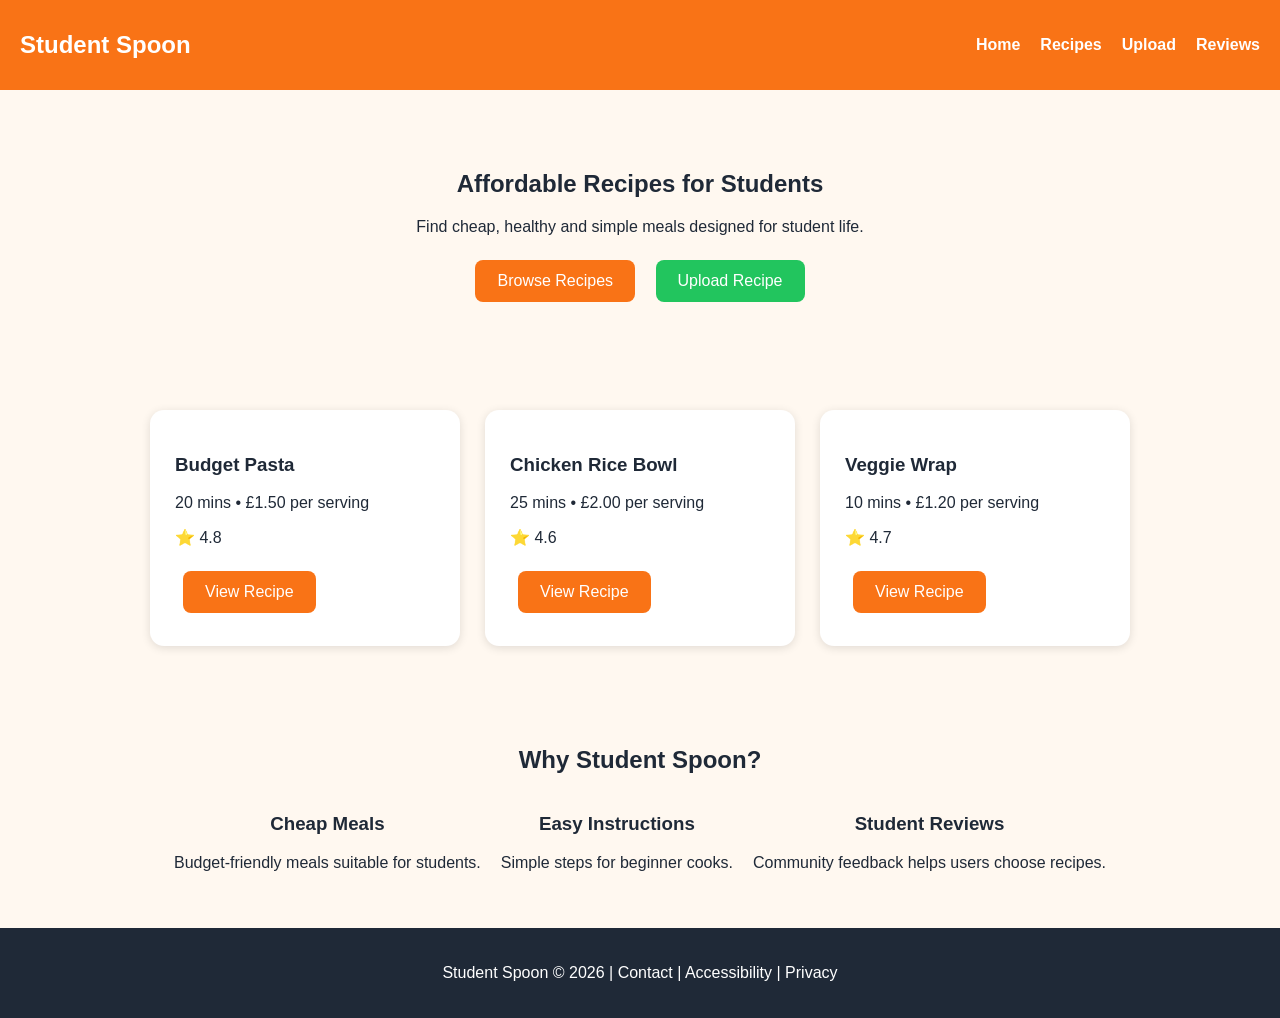
==== index.html @ 3d2a38bd "Rename homepage to lowercase index" ====
<!DOCTYPE html>
<html lang="en">
<head>
<!-- Basic responsive page setup -->
<meta charset="UTF-8">
<meta name="viewport" content="width=device-width, initial-scale=1.0">
<title>Student Spoon | Home</title>
<!-- External CSS and JavaScript files -->
<link rel="stylesheet" href="style.css">
<script src="script.js" defer></script>
</head>
<body>
<header>
<!-- Main navigation used across all pages -->
<nav class="navbar">
<h1 class="logo">Student Spoon</h1>
<ul class="nav-links">
<li><a href="index.html">Home</a></li>
<li><a href="recipes.html">Recipes</a></li>
<li><a href="upload.html">Upload</a></li>
<li><a href="reviews.html">Reviews</a></li>
</ul>
</nav>
</header>
<!-- Hero section introduces the website -->
<section class="hero">
<h2>Affordable Recipes for Students</h2>
<p>Find cheap, healthy and simple meals designed for student life.</p>
<div class="button-group">
<a href="recipes.html" class="btn">Browse Recipes</a>
<a href="upload.html" class="btn secondary">Upload Recipe</a>
</div>
</section>
<!-- Featured recipe cards -->
<section class="recipes">
<div class="card">
<h3>Budget Pasta</h3>
<p>20 mins • £1.50 per serving</p>
<p>⭐ 4.8</p>
<a href="recipes.html" class="small-btn">View Recipe</a>
</div>
<div class="card">
<h3>Chicken Rice Bowl</h3>
<p>25 mins • £2.00 per serving</p>
<p>⭐ 4.6</p>
<a href="recipes.html" class="small-btn">View Recipe</a>
</div>
<div class="card">
<h3>Veggie Wrap</h3>
<p>10 mins • £1.20 per serving</p>
<p>⭐ 4.7</p>
<a href="recipes.html" class="small-btn">View Recipe</a>
</div>
</section>
<!-- Benefits section -->
<section class="why-section">
<h2>Why Student Spoon?</h2>
<div class="benefits">
<div>
<h3>Cheap Meals</h3>
<p>Budget-friendly meals suitable for students.</p>
</div>
<div>
<h3>Easy Instructions</h3>
<p>Simple steps for beginner cooks.</p>
</div>
<div>
<h3>Student Reviews</h3>
<p>Community feedback helps users choose recipes.</p>
</div>
</div>
</section>
<footer>
<p>Student Spoon © 2026 | Contact | Accessibility | Privacy</p>
</footer>
</body>
</html>
---- style.css ----
/* Global styling for the whole website */

body {

    font-family: Arial, sans-serif;

    margin: 0;

    background: #FFF8F0;

    color: #1F2937;

}

/* Navigation bar styling */

.navbar {

    display: flex;

    justify-content: space-between;

    align-items: center;

    background: #F97316;

    color: white;

    padding: 20px;

}

/* Website logo */

.logo {

    margin: 0;

}

/* Navigation links */

.nav-links {

    display: flex;

    list-style: none;

    gap: 20px;

}

/* Navigation link styling */

.nav-links a {

    color: white;

    text-decoration: none;

    font-weight: bold;

}

/* Hover effect improves usability by showing interactive elements */

.nav-links a:hover {

    text-decoration: underline;

}

/* Hero section used for page introductions */

.hero {

    text-align: center;

    padding: 60px 20px;

}

/* Button styling used across website */

.btn,

.small-btn,

button {

    display: inline-block;

    padding: 12px 22px;

    background: #F97316;

    color: white;

    border: none;

    border-radius: 8px;

    text-decoration: none;

    cursor: pointer;

    margin: 8px;

}

/* Secondary button gives visual variety */

.secondary {

    background: #22C55E;

}

/* Button hover effect improves user feedback */

.btn:hover,

.small-btn:hover,

button:hover {

    opacity: 0.85;

}

/* Recipe card container */

.recipes {

    display: flex;

    justify-content: center;

    flex-wrap: wrap;

    gap: 25px;

    padding: 40px;

}

/* Individual cards used for recipes and reviews */

.card {

    background: white;

    width: 260px;

    padding: 25px;

    border-radius: 14px;

    box-shadow: 0 2px 10px rgba(0,0,0,0.12);

}

/* Benefits section styling */

.why-section {

    text-align: center;

    padding: 40px 20px;

}

/* Benefit cards */

.benefits {

    display: flex;

    justify-content: center;

    gap: 20px;

    flex-wrap: wrap;

}

/* Form styling */

form {

    max-width: 500px;

    margin: auto;

}

/* Input and textarea styling improves readability */

input,

textarea {

    width: 90%;

    padding: 12px;

    margin: 10px 0;

    border: 1px solid #CBD5E1;

    border-radius: 8px;

}

/* Makes textarea easier to use */

textarea {

    height: 100px;

}

/* Message text for validation feedback */

#formMessage,

#reviewMessage,

#searchMessage {

    font-weight: bold;

    color: #1F2937;

}

/* Footer styling */

footer {

    text-align: center;

    padding: 20px;

    background: #1F2937;

    color: white;

}

/* Responsive layout for tablets and mobile devices */

@media (max-width: 768px) {

    .navbar {

        flex-direction: column;

        text-align: center;

    }

    .nav-links {

        flex-direction: column;

        padding: 0;

    }

    .recipes,

    .benefits {

        flex-direction: column;

        align-items: center;

    }

    .card {

        width: 85%;

    }

    input,

    textarea {

        width: 95%;

    }

}
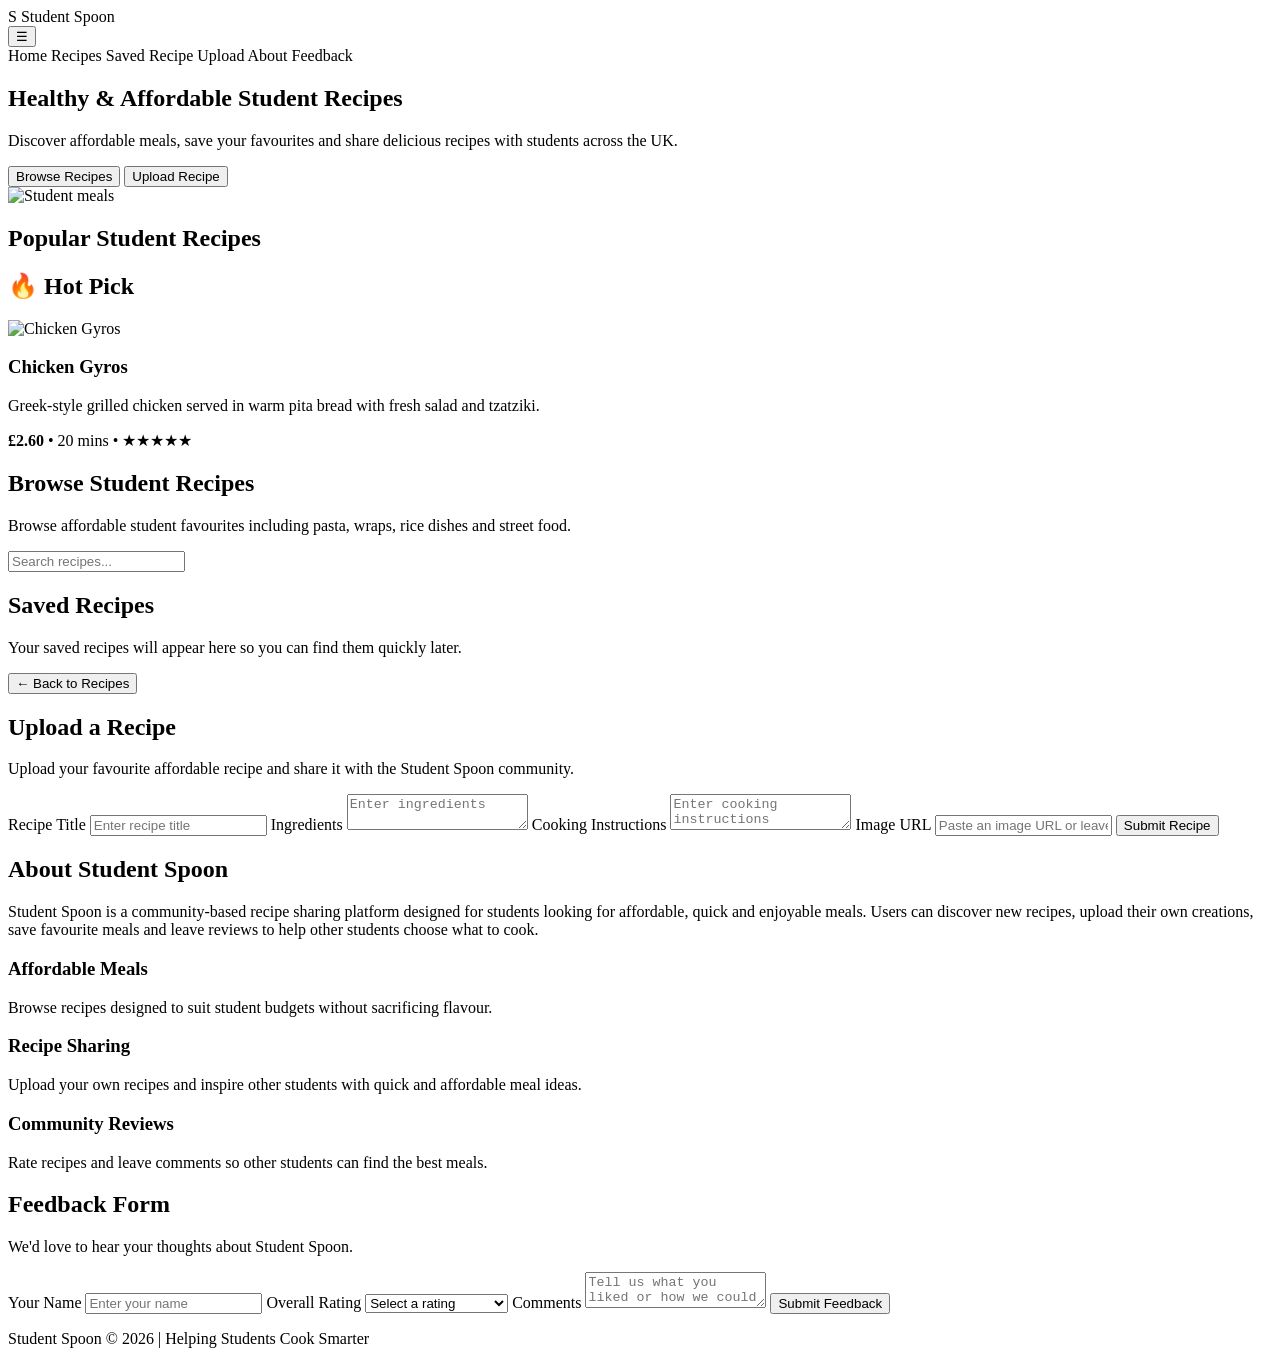
==== commit 5dba695e: "index.html" ====
--- a/index.html
+++ b/index.html
@@ -1,78 +1,234 @@
 <!DOCTYPE html>
 <html lang="en">
 <head>
-<!-- Basic responsive page setup -->
 <meta charset="UTF-8">
 <meta name="viewport" content="width=device-width, initial-scale=1.0">
-<title>Student Spoon | Home</title>
-<!-- External CSS and JavaScript files -->
+<title>Student Spoon</title>
 <link rel="stylesheet" href="style.css">
-<script src="script.js" defer></script>
 </head>
 <body>
 <header>
-<!-- Main navigation used across all pages -->
-<nav class="navbar">
-<h1 class="logo">Student Spoon</h1>
-<ul class="nav-links">
-<li><a href="index.html">Home</a></li>
-<li><a href="recipes.html">Recipes</a></li>
-<li><a href="upload.html">Upload</a></li>
-<li><a href="reviews.html">Reviews</a></li>
-</ul>
+<div class="logo">
+<span>S</span>
+
+    Student Spoon
+</div>
+<button class="menu-btn" onclick="toggleMenu()">☰</button>
+<nav id="navMenu">
+<a onclick="showPage('home')">Home</a>
+<a onclick="showPage('recipes')">Recipes</a>
+<a onclick="showPage('saved')">Saved</a>
+<a onclick="showPage('upload')">Recipe Upload</a>
+<a onclick="showPage('about')">About</a>
+<a onclick="showPage('feedback')">Feedback</a>
 </nav>
 </header>
-<!-- Hero section introduces the website -->
-<section class="hero">
-<h2>Affordable Recipes for Students</h2>
-<p>Find cheap, healthy and simple meals designed for student life.</p>
-<div class="button-group">
-<a href="recipes.html" class="btn">Browse Recipes</a>
-<a href="upload.html" class="btn secondary">Upload Recipe</a>
-</div>
-</section>
-<!-- Featured recipe cards -->
-<section class="recipes">
-<div class="card">
-<h3>Budget Pasta</h3>
-<p>20 mins • £1.50 per serving</p>
-<p>⭐ 4.8</p>
-<a href="recipes.html" class="small-btn">View Recipe</a>
-</div>
-<div class="card">
-<h3>Chicken Rice Bowl</h3>
-<p>25 mins • £2.00 per serving</p>
-<p>⭐ 4.6</p>
-<a href="recipes.html" class="small-btn">View Recipe</a>
-</div>
-<div class="card">
-<h3>Veggie Wrap</h3>
-<p>10 mins • £1.20 per serving</p>
-<p>⭐ 4.7</p>
-<a href="recipes.html" class="small-btn">View Recipe</a>
-</div>
-</section>
-<!-- Benefits section -->
-<section class="why-section">
-<h2>Why Student Spoon?</h2>
-<div class="benefits">
+<main>
+<section id="home" class="page active">
+<div class="hero">
+<div class="hero-text">
+<h1>Healthy & Affordable Student Recipes</h1>
+<p>
+
+        Discover affordable meals, save your favourites and share delicious recipes
+
+        with students across the UK.
+</p>
+<button onclick="showPage('recipes')">Browse Recipes</button>
+<button class="secondary" onclick="showPage('upload')">Upload Recipe</button>
+</div>
+<img
+
+      src="https://images.unsplash.com/photo-1504674900247-0877df9cc836?auto=format&fit=crop&w=1200&q=80"
+
+      alt="Student meals">
+</div>
+<h2>Popular Student Recipes</h2>
+<div id="homeRecipeGrid" class="grid"></div>
+<h2>🔥 Hot Pick</h2>
+<div class="info-card hot-pick">
+<img
+
+      src="https://images.unsplash.com/photo-1544025162-d76694265947?auto=format&fit=crop&w=900&q=80"
+
+      alt="Chicken Gyros">
 <div>
-<h3>Cheap Meals</h3>
-<p>Budget-friendly meals suitable for students.</p>
-</div>
-<div>
-<h3>Easy Instructions</h3>
-<p>Simple steps for beginner cooks.</p>
-</div>
-<div>
-<h3>Student Reviews</h3>
-<p>Community feedback helps users choose recipes.</p>
-</div>
-</div>
-</section>
+<h3>Chicken Gyros</h3>
+<p>
+
+        Greek-style grilled chicken served in warm pita bread with fresh salad
+
+        and tzatziki.
+</p>
+<p>
+<strong>£2.60</strong> • 20 mins • ★★★★★
+</p>
+</div>
+</div>
+</section>
+<section id="recipes" class="page">
+<h2>Browse Student Recipes</h2>
+<p class="section-text">
+
+    Browse affordable student favourites including pasta, wraps, rice dishes
+
+    and street food.
+</p>
+<input
+
+    type="text"
+
+    id="searchInput"
+
+    placeholder="Search recipes..."
+
+    onkeyup="searchRecipes()">
+<p id="noResults"></p>
+<div id="recipeGrid" class="grid"></div>
+</section>
+<section id="saved" class="page">
+<h2>Saved Recipes</h2>
+<p class="section-text">
+
+    Your saved recipes will appear here so you can find them quickly later.
+</p>
+<div id="savedList" class="grid"></div>
+</section>
+<section id="recipeDetails" class="page">
+<button onclick="showPage('recipes')" class="back-btn">
+
+    ← Back to Recipes
+</button>
+<div id="detailsContent"></div>
+</section>
+ <section id="upload" class="page">
+<h2>Upload a Recipe</h2>
+<p class="section-text">
+
+    Upload your favourite affordable recipe and share it with the Student Spoon community.
+</p>
+<form onsubmit="uploadRecipe(event)" class="form">
+<label>Recipe Title</label>
+<input
+
+      id="recipeTitle"
+
+      type="text"
+
+      placeholder="Enter recipe title">
+<label>Ingredients</label>
+<textarea
+
+      id="recipeIngredients"
+
+      placeholder="Enter ingredients"></textarea>
+<label>Cooking Instructions</label>
+<textarea
+
+      id="recipeInstructions"
+
+      placeholder="Enter cooking instructions"></textarea>
+<label>Image URL</label>
+<input
+
+      id="recipeImage"
+
+      type="text"
+
+      placeholder="Paste an image URL or leave blank">
+<button type="submit">
+
+      Submit Recipe
+</button>
+</form>
+<p id="uploadMessage"></p>
+</section>
+<section id="about" class="page">
+<h2>About Student Spoon</h2>
+<div class="info-card">
+<p>
+
+      Student Spoon is a community-based recipe sharing platform designed for students looking for affordable, quick and enjoyable meals. Users can discover new recipes, upload their own creations, save favourite meals and leave reviews to help other students choose what to cook.
+</p>
+</div>
+<div class="grid small-grid">
+<div class="info-card">
+<h3>Affordable Meals</h3>
+<p>
+
+        Browse recipes designed to suit student budgets without sacrificing flavour.
+</p>
+</div>
+<div class="info-card">
+<h3>Recipe Sharing</h3>
+<p>
+
+        Upload your own recipes and inspire other students with quick and affordable meal ideas.
+</p>
+</div>
+<div class="info-card">
+<h3>Community Reviews</h3>
+<p>
+
+        Rate recipes and leave comments so other students can find the best meals.
+</p>
+</div>
+</div>
+</section>
+<section id="feedback" class="page">
+<h2>Feedback Form</h2>
+<p class="section-text">
+
+    We'd love to hear your thoughts about Student Spoon.
+</p>
+<form onsubmit="submitFeedback(event)" class="form">
+<label>Your Name</label>
+<input
+
+      type="text"
+
+      placeholder="Enter your name">
+<label>Overall Rating</label>
+<select>
+<option value="">
+
+        Select a rating
+</option>
+<option>
+
+        Excellent
+</option>
+<option>
+
+        Good
+</option>
+<option>
+
+        Average
+</option>
+<option>
+
+        Needs Improvement
+</option>
+</select>
+<label>Comments</label>
+<textarea
+
+      placeholder="Tell us what you liked or how we could improve Student Spoon"></textarea>
+<button type="submit">
+
+      Submit Feedback
+</button>
+</form>
+<p id="feedbackMessage"></p>
+</section>
+</main>
 <footer>
-<p>Student Spoon © 2026 | Contact | Accessibility | Privacy</p>
+<p>
+
+    Student Spoon © 2026 | Helping Students Cook Smarter
+</p>
 </footer>
+<script src="script.js"></script>
 </body>
 </html>
- 
